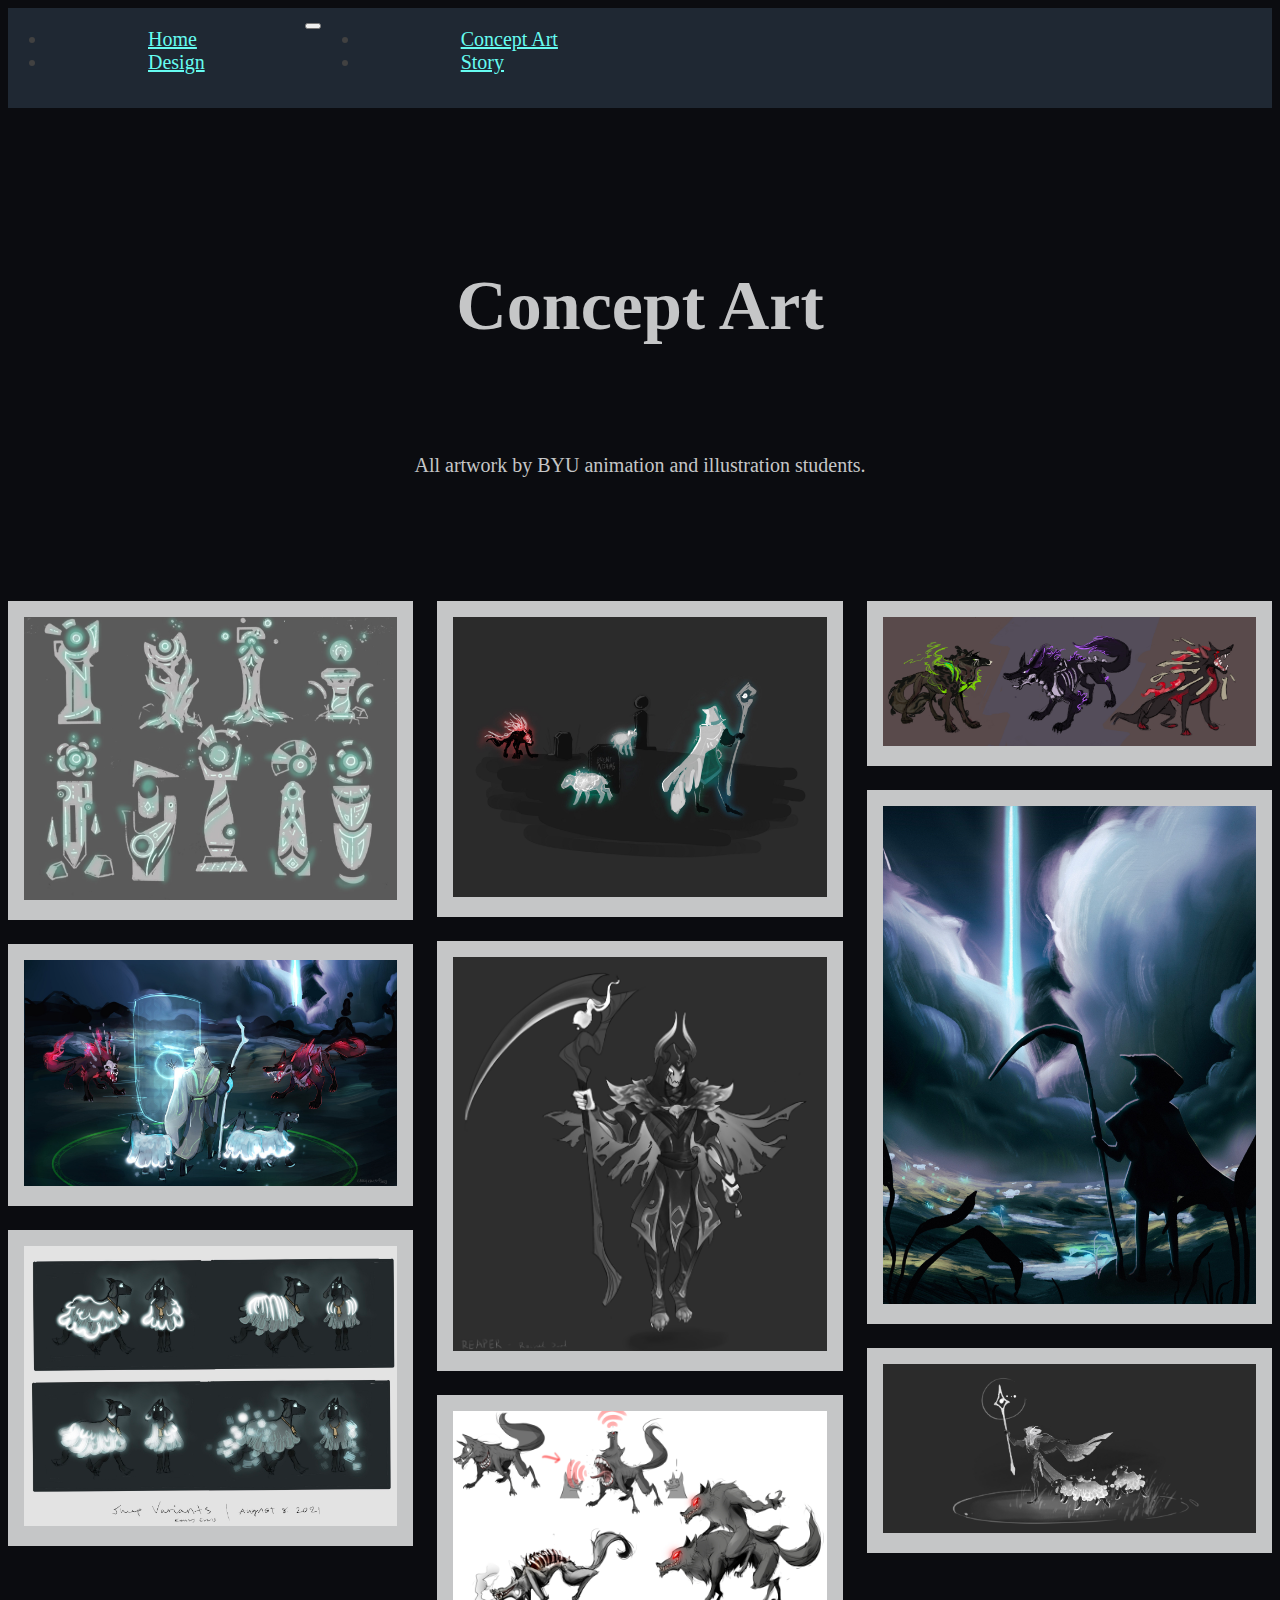
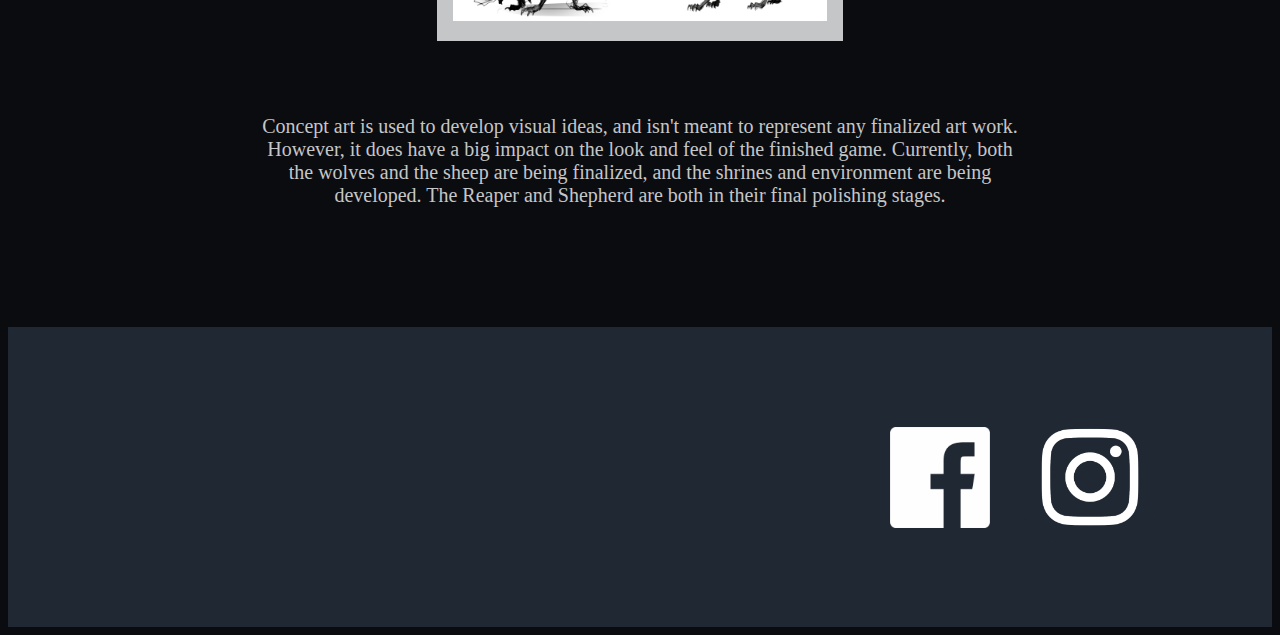
==== pages/concept-art.html @ 89076e40 "First commit" ====
<!DOCTYPE html>
<html  lang='en'>
<head>
  <meta charset='UTF-8'/>
    <link rel="stylesheet" href="https://stackpath.bootstrapcdn.com/bootstrap/4.1.3/css/bootstrap.min.css" integrity="sha384-MCw98/SFnGE8fJT3GXwEOngsV7Zt27NXFoaoApmYm81iuXoPkFOJwJ8ERdknLPMO" crossorigin="anonymous">
    <link rel="stylesheet" href="../css/styles.css" />
  <meta name='viewport'
      content='width=device-width, initial-scale=1.0, maximum-scale=1.0' />
  <title>Soul Shepherd</title>
</head>

<body>
  <nav class="navbar navbar-expand-lg navbar-dark bg-dark">
      <div class="navbar-collapse collapse w-100 dual-collapse2 order-1 order-md-0">
          <ul class="navbar-nav ml-auto text-center">
              <li class="nav-item">
                  <a class="nav-link" href="../index.html">Home</a>
              </li>
              <li class="nav-item">
                  <a class="nav-link" href="game-design.html">Design</a>
              </li>
          </ul>
      </div>
      <div class="mx-auto my-2 order-0 order-md-1 position-relative">
        <!--
          <a class="mx-auto" href="#">
              <img src="//placehold.it/120/ccff00" class="rounded-circle">
          </a> -->
          <button class="navbar-toggler" type="button" data-toggle="collapse" data-target=".dual-collapse2">
              <span class="navbar-toggler-icon"></span>
          </button>
      </div>
      <div class="navbar-collapse collapse w-100 dual-collapse2 order-2 order-md-2">
          <ul class="navbar-nav mr-auto text-center">
              <li class="nav-item active">
                  <a class="nav-link" href="#">Concept Art</a>
              </li>
              <li class="nav-item">
                  <a class="nav-link" href="story.html">Story</a>
              </li>
          </ul>
      </div>
  </nav>

  <div class="spacer"></div>
  <h2>Concept Art</h2>

    <p class = intro>All artwork by BYU animation and illustration students.</p>

    <div class="spacer"></div>
    <div class="masonry">
      <div class="item"><img src="../images/Shrines.jpg" class=ca></div>
      <div class="item"><img src="../images/concept.jpg"class=ca></div>
      <div class="item"><img src="../images/Sheep.jpg"class=ca></div>
      <div class="item"><img src="../images/graves.jpg"class=ca></div>
      <div class="item"><img src="../images/ScaryReaper.jpg"class=ca></div>


      <div class="item"><img src="../images/Scary.jpg"class=ca></div>
      <div class="item"><img src="../images/Wolves.jpg"class=ca></div>
      <div class="item"><img src="../images/environment.jpg"class=ca></div>
      <div class="item"><img src="../images/shepherdandsheep.jpg"class=ca></div>
    </div>


<p class = ca-blurb>Concept art is used to develop visual ideas, and isn't meant to represent any finalized art work.  However, it does have a big impact on the look and feel of the finished game.
Currently, both the wolves and the sheep are being finalized, and the shrines and environment are being developed.  The Reaper and Shepherd are both in their final polishing stages.</p>
<div class=spacer></div>




  <div class = footer>
    <div class = icons>
      <img src="../images/facebook-icon.png" class=icon>
      <img src="../images/instagram-icon.png" class=icon id="instagram">
    </div>
  </div>



<script src="https://code.jquery.com/jquery-3.3.1.slim.min.js" integrity="sha384-q8i/X+965DzO0rT7abK41JStQIAqVgRVzpbzo5smXKp4YfRvH+8abtTE1Pi6jizo" crossorigin="anonymous"></script>
  <script src="https://cdnjs.cloudflare.com/ajax/libs/popper.js/1.14.3/umd/popper.min.js" integrity="sha384-ZMP7rVo3mIykV+2+9J3UJ46jBk0WLaUAdn689aCwoqbBJiSnjAK/l8WvCWPIPm49" crossorigin="anonymous"></script>
  <script src="https://stackpath.bootstrapcdn.com/bootstrap/4.1.3/js/bootstrap.min.js" integrity="sha384-ChfqqxuZUCnJSK3+MXmPNIyE6ZbWh2IMqE241rYiqJxyMiZ6OW/JmZQ5stwEULTy" crossorigin="anonymous"></script>

</body>

</html>
---- css/styles.css ----
/* Menu */
.navbar {
  background-color: #1F2833!important;
  font-size: 20px;
  display: flex;
}

.nav-link{
  margin-left: 100px;
  margin-right: 100px;
  color: #66fcf1;
}


.navbar-nav {
  justify-content: right;
}

body {
  color: #414141;
  background-color: #0b0c10;
  /*
  background-color: #1F2833;
  background-color: #C5c6c7;
  background-color: #66fcf1;
  background-color: #45a29e;*/

}

.ca-blurb{
  text-align:center;
  margin:  auto;
  color: #C5c6c7;
  padding-top: 50px;
  font-size: 20px;
  width: 60%;
}


#Shepherd{
  width: 500px;
}

.picture{
  display: flex;
  justify-content: center;
}

.infotext{
  text-align:center;
  color: #C5c6c7;
  padding-top: 50px;
  font-size: 20px;
  width: 40%;
}

.video{
  display: flex;
  border-style:solid;
  border-color:#66fcf1;
  border-width: 2px;
  width: 150px;
  height: 50px;
  color: white;
  justify-content: center;
  align-items: center;
}

.box{
  width: 150px;
  height: 70px;
  line-height: 60px;
  margin: auto;
  color: #C5c6c7;
  text-align: center;
  font-size: 20px;
  border-style:solid;
  border-color:#66fcf1;
  border-width: 2px;
}

.box:hover{
  width: 160px;
  background-color: #66fcf1;
  color: black;
}

h1{
  text-align:center;
  color: #66fcf1;
  font-size: 100px;
}

h2{
  text-align:center;
  color: #C5c6c7;
  font-size: 70px;
}

h3{
  font-size: 45px;
  color: #66fcf1;
  margin: auto;
  text-align: center;
}

.blurb{
  color: #C5c6c7;
  font-size: 20px;
  width: 40%;
}

.intro{
  text-align:center;
  color: #C5c6c7;
  padding-top: 50px;
  font-size: 20px;
  margin: auto;
  width: 70%
}

.story{
  color: #C5c6c7;
  font-size: 20px;
  margin: auto;
  width: 78%
}

.MyTitle {
  display: flex;
  height: 100px;
  align-items: center;
  justify-content: center;
}

.text-box {
  display: flex;
  justify-content: center;
  align-items: center;
}


.main-photo{
  margin-left: auto;
  margin-right: auto;
  width:75%
}

.footer{
  display: flex;
  background-color: #1F2833;
  align-items: center;
  margin-top: 20px;
  height: 300px
}

.icon{
  width: 100px;
}

.icon:hover{
  width: 110px;
}

#design-pic{
  width: 800px;
  margin: auto;
  align-items: center;
}







/* Box-sizing reset: //w3bits.com/?p=3225 */
html {
  box-sizing: border-box;
}

*,
*:before,
*:after {
  box-sizing: inherit;
}

/* The Masonry Brick */
.item {
  background: #C5c6c7;
  padding: 1em;
  margin: 0 0 1.5em;
}

.ca{
  width: 100%;
}




.icons{
  display: flex;
  justify-content: space-around;
  align-items: center;
  width: 300px;
  height: 200px;
}

#instagram{
  width: 130px;
}

#instagram:hover{
  width: 140px;
}

.content{
  align-items: center;
}

.row{
  margin-left: 0px;
  padding: 0px;
  float: left;
  width:200%;
  border-style: solid;
  border-color: red;
}


.spacer{
  height: 100px;
}

/* Mobile Styles */
@media only screen and (max-width: 400px) {
  .blurb{
    margin:auto;
  }
  #design-pic{
    width: 400px;
  }
  .blurb{
    width:70%;
  }
}

/* Tablet Styles */
@media only screen and (min-width: 401px) and (max-width: 1200px) {
  .footer{
    justify-content: center;
  }
  .blurb{
    margin:auto;
  }
  #design-pic{
    width: 600px;
  }
  .blurb{
    width:70%;
  }
}


@media only screen and (min-width: 1201px) {

  .footer{
    justify-content: right;
  }

  .icons{
      margin-right: 100px;
  }
  .blurb{
    margin-left: 200px;
  }
  h3{
    margin-left: 130px;
    text-align: left;
  }
  .content{
    display: flex;
    justify-content: space-between;
    align-items: center;
  }
  #design-pic{
    padding-right: 120px;
    width:900px;
  }
  .navbar{
    height: 100px;
  }

  /* The Masonry Container */
  .masonry {
    margin: 1.5em auto;
    column-gap: 1.5em;
    column-count: 3;
  }
}
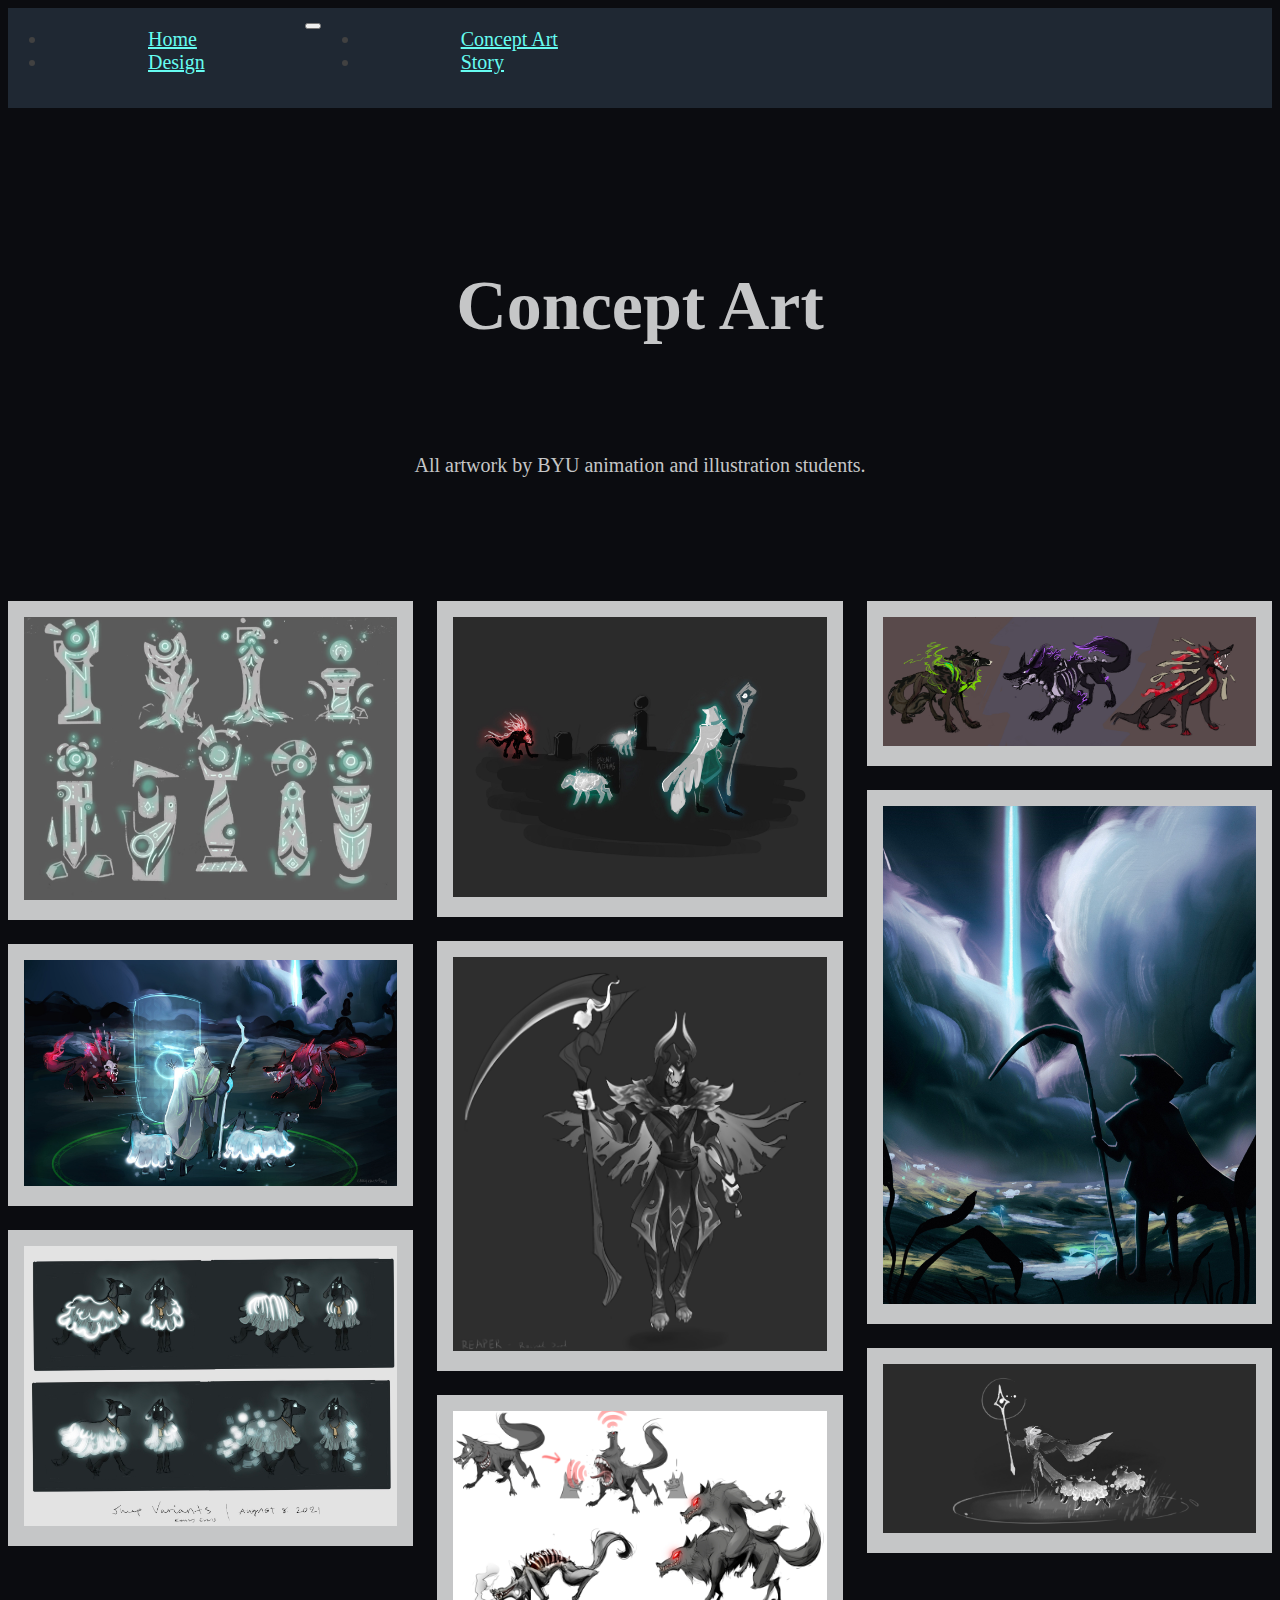
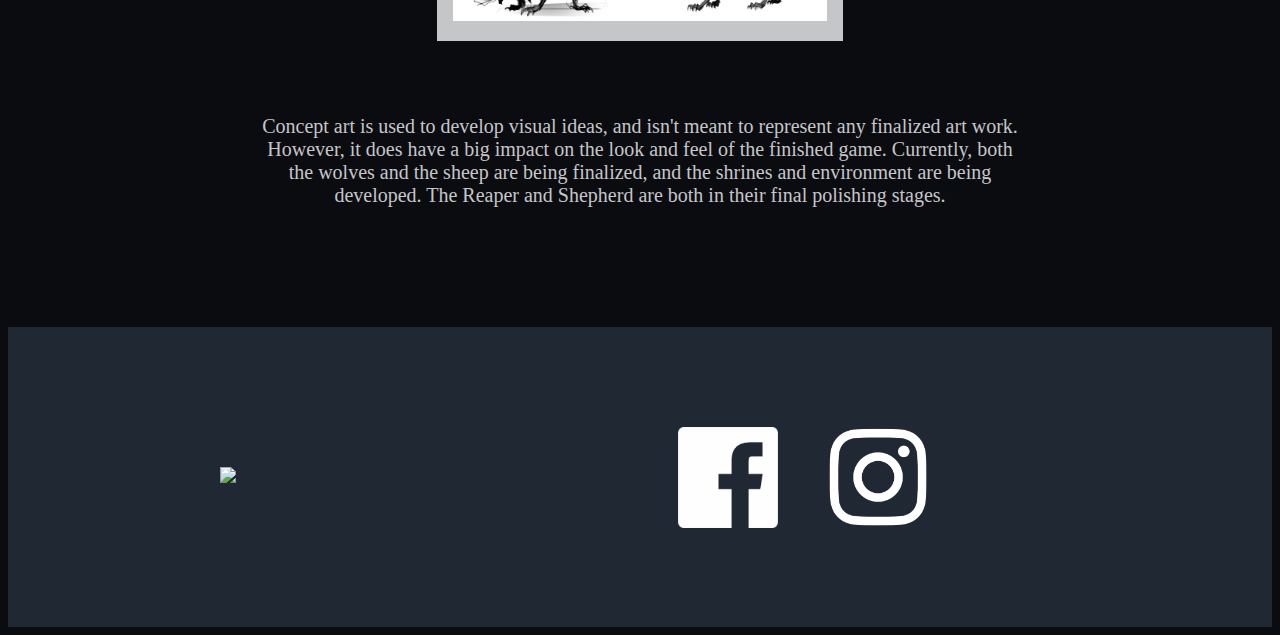
==== commit 4db0a42f: "github links" ====
--- a/pages/concept-art.html
+++ b/pages/concept-art.html
@@ -71,6 +71,7 @@
 
 
   <div class = footer>
+    <a href="https://github.com/Churchillc/CreativeProject1"><img src="../images/github.png" class=icon id="instagram" ></a>
     <div class = icons>
       <img src="../images/facebook-icon.png" class=icon>
       <img src="../images/instagram-icon.png" class=icon id="instagram">
--- a/css/styles.css
+++ b/css/styles.css
@@ -266,7 +266,7 @@
 @media only screen and (min-width: 1201px) {
 
   .footer{
-    justify-content: right;
+    justify-content: space-around;
   }
 
   .icons{
